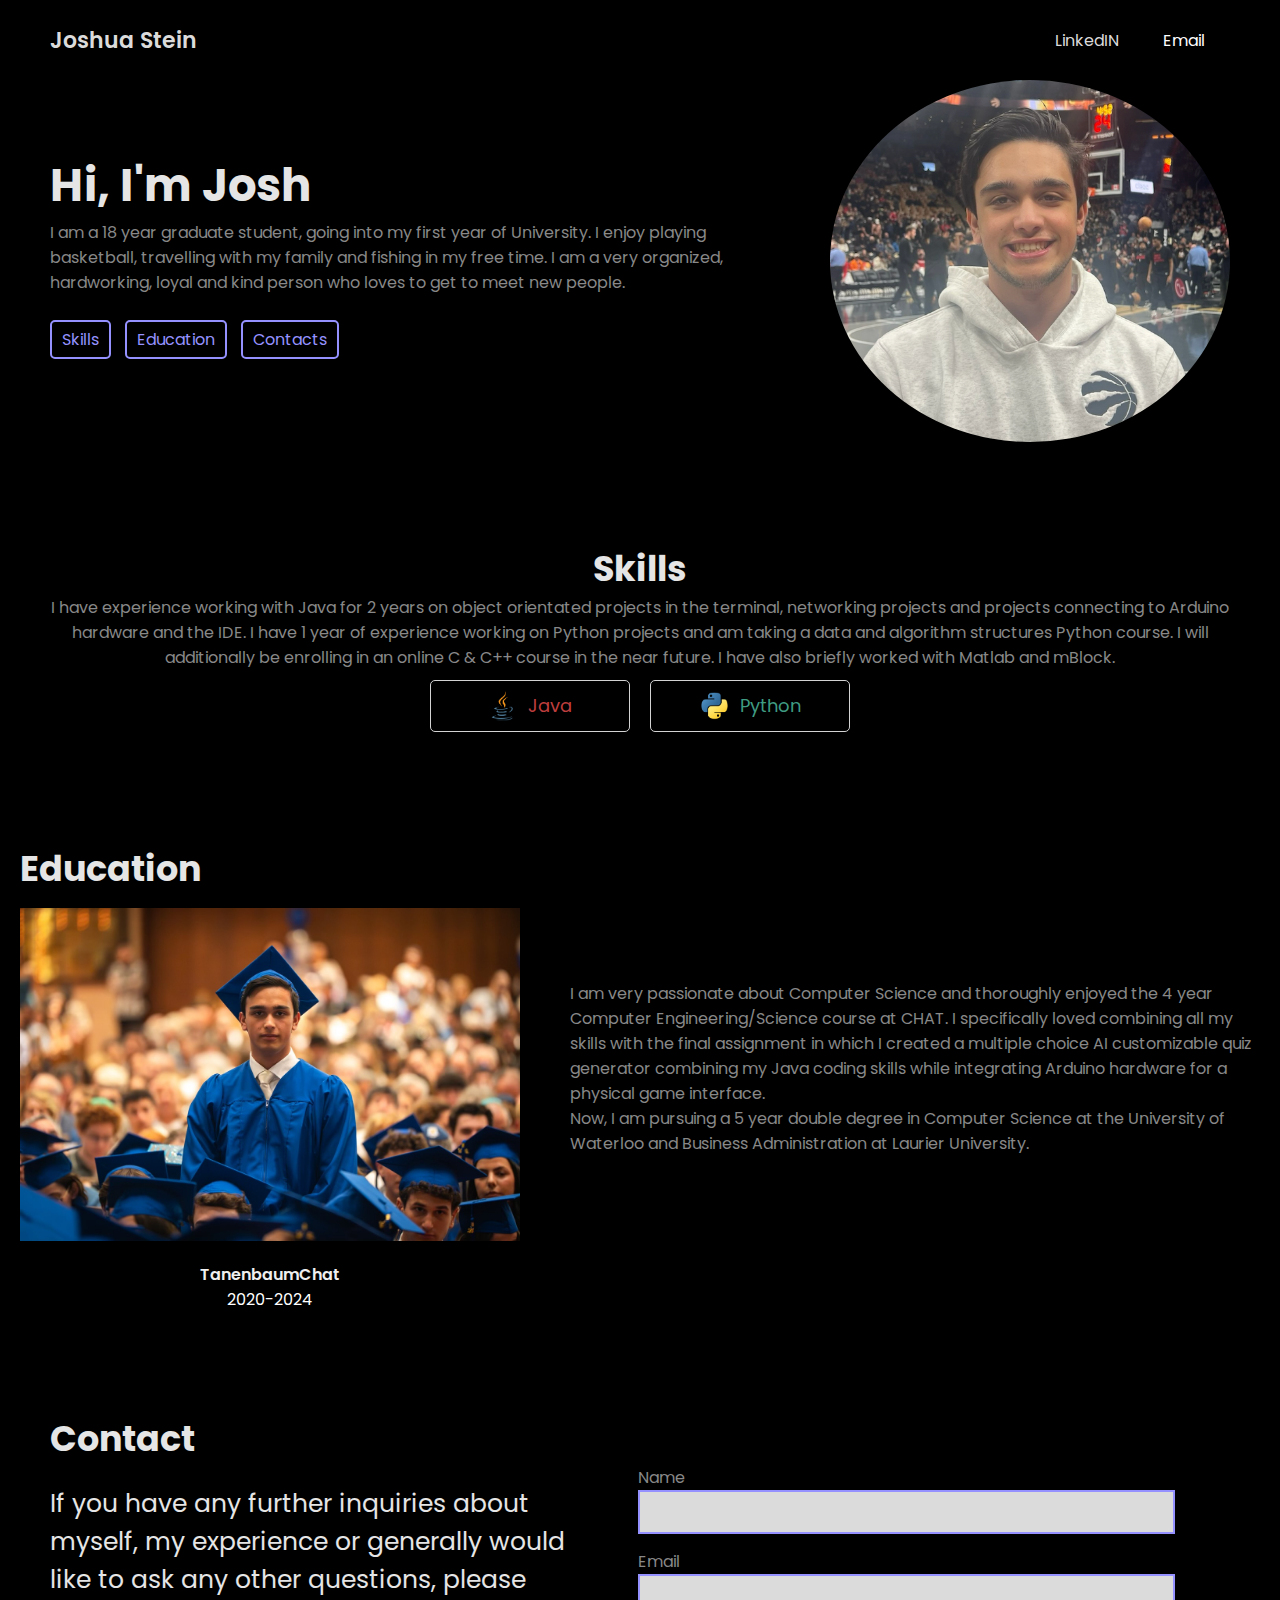
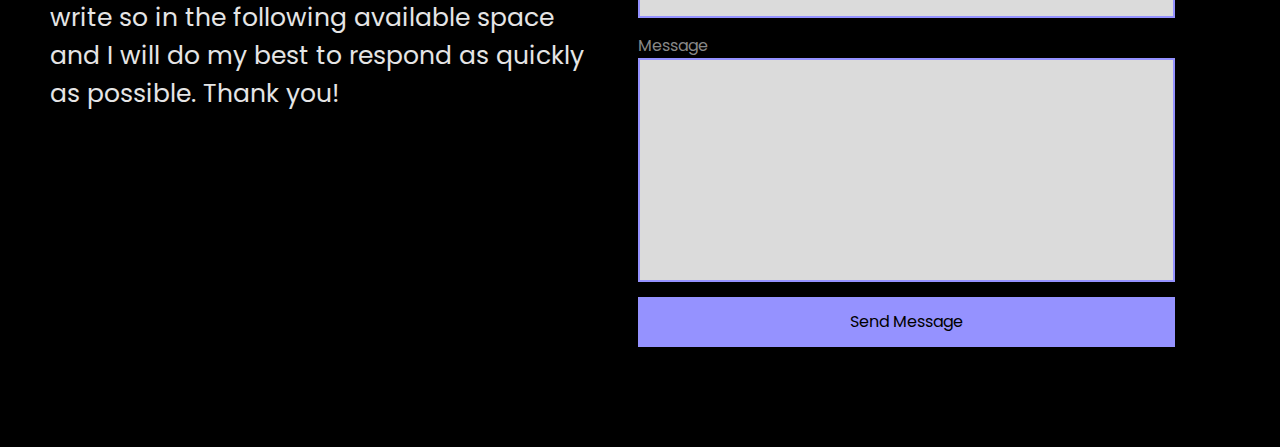
==== indexO.html @ 78497ab4 "Add files via upload" ====
<!DOCTYPE html>
<html lang="en">
<head>
    <meta charset="UTF-8">
    <meta name="viewport" content="width=device-width, initial-scale=1.0">
    
    <link rel = "stylesheet" href = "styles.css">
    
    <link rel="preconnect" href="https://fonts.googleapis.com">
    <link rel="preconnect" href="https://fonts.gstatic.com" crossorigin>
    <link href="https://fonts.googleapis.com/css2?family=Poppins:ital,wght@0,100;0,200;0,300;0,400;0,500;0,600;0,700;0,800;0,900;1,100;1,200;1,300;1,400;1,500;1,600;1,700;1,800;1,900&display=swap" rel="stylesheet">

    <link rel="stylesheet" href="https://cdnjs.cloudflare.com/ajax/libs/font-awesome/6.5.2/css/all.min.css" integrity="sha512-SnH5WK+bZxgPHs44uWIX+LLJAJ9/2PkPKZ5QiAj6Ta86w+fsb2TkcmfRyVX3pBnMFcV7oQPJkl9QevSCWr3W6A==" crossorigin="anonymous" referrerpolicy="no-referrer" />

    <title>Portfolio</title>
</head>
<body>

    <!--NavBAR-->
    <nav>
        <div class = "left">
            <a href="/">Joshua Stein</a>
        </div>
        
        <div class = "right">
            <a href="https://www.linkedin.com/in/joshua-stein-486370316/" target="_blank" rel="noopener noreferrer">
                <i class="fa-brands fa-linkedin"></i>
                <span>LinkedIN</span>
            </a>
            <a href="mailto:joshms2006@gmail.com//">
                <i class="fa-solid fa-envelope"></i>
                <span>Email</span>
            </a>
            

        
        </div>

    </nav>

    <main>
     <!--Set id ="" in order to make it so that you can click a button on the website that will bring you to that section-->
     <!--Section 1: Hero-->
    <section class = "hero-section">
        <div class="text">
            <h2 style="color: rgb(229, 229, 229);">Hi, I'm Josh</h2>
            <p style="color: rgb(136, 136, 136);">
                I am a 18 year graduate student, going into my first year of University. I enjoy playing basketball, travelling with my family and fishing in my free time. I am a very organized, hardworking, loyal and kind person who loves to get to meet new people.             </p>
            
            <div class = "links">

                <a href = "#Skills">
                        <i class="fa-solid fa-code"></i>
                        <span>Skills</span>
                </a>

                <a href = "#Education">
                    <i class="fa-solid fa-school"></i>
                   <span>Education</span>
                </a>

                <a href = "#Contacts">
                        <i class="fa-solid fa-envelope"></i>
                        <span>Contacts</span>
                </a>

            </div>
        </div>
        
        <div class = "headshot">
            <img src = "Web Image/PFN.png" alt = "Josh Stein headshot">
        </div>

    </section>

     <!--Section 2: Skills-->
     <section id = "Skills" class ="skills-section">
            <h2 style = "color: rgb(229, 229, 229);"> Skills</h2>
            <div class = "text" style="color: rgb(136, 136, 136);">
                I have experience working with Java for 2 years on object orientated projects in the terminal, networking projects and projects connecting to Arduino hardware and the IDE. I have 1 year of experience working on Python projects and am taking a data and algorithm structures Python course. I will additionally be enrolling in an online C & C++ course in the near future. I have also briefly worked with Matlab and mBlock.
            <div class = "cells">

                <div class = "cell">
                    <img src = "Web Image/JV.png"alt="">
                    <span style="color: rgb(190, 62, 62);">Java</span>
                </div>

                <div class = "cell">
                    <img src = "Web Image/PY.png"alt="">
                    <span style="color: rgb(63, 155, 130);">Python</span>
                </div>

            </div>
     </section>

    <!--Section 3: Education-->
    <section id = "Education" class = "Education-section">
        <h2 style = "color: rgb(229, 229, 229);">Education</h2>

        <div class = "group">
            <div class = "person-details">
                <img src = "Web Image/IMG_2238.jpeg">
                <p style="color: rgb(239, 239, 239);">TanenbaumChat</p>
                <p style="color: rgb(255, 255, 255);">2020-2024</p>
            </div>
        

            <div class = "text" style="color: rgb(136, 136, 136);">
                I am very passionate about Computer Science and thoroughly enjoyed the 4 year Computer Engineering/Science course at CHAT. I specifically loved combining all my skills with the final assignment in which I created a multiple choice AI customizable quiz generator combining my Java coding skills while integrating Arduino hardware for a physical game interface.
        
                <div class = "text" style="color: rgb(136, 136, 136);">

                    Now, I am pursuing a 5 year double degree in Computer Science at the University of Waterloo and Business Administration at Laurier University.
                </div>

            </div>

            

        </div>

    </section>


     <!--Section 4: Contacts-->
     <section id = "Contact" class="contact-section">
        <h2 style = "color: rgb(229, 229, 229);">Contact</h2>

        <div class = "group">
            <div class = "text" style = "color: rgb(229, 229, 229);">
                If you have any further inquiries about myself, my experience or generally would like to ask any other questions, please write so in the following available space and I will do my best to respond as quickly as possible. Thank you!            </div>

            
            <form>
                <label for="name" style = "color: rgb(136, 136, 136);">Name</label>
                <input type = "text" id="name" style = "color: rgb(0, 0, 0);" >

                <label for="email" style = "color: rgb(136, 136, 136);">Email</label>
                <input type = "email" id="email" style = "color: rgb(0, 0, 0);" >

                <label for="message" style = "color: rgb(136, 136, 136);">Message</label>
                <textarea id="message" cols ="30" rows ="10" style = "color: rgb(0, 0, 0);"></textarea>

                <button type = "submit">Send Message</button>

                
            </form>"

        
        </div>

     </section>

    </main>


</body>
</html>
---- styles.css ----
:root{
    --text-colour: #dbdbdb;
    --link-colour: #9592ff;
    --background-colour: #000000;
    --email-colour: #ffffff;
}


*{
    margin: 0;
    padding: 0;
    box-sizing: border-box;
}

html{
    scroll-behavior: smooth;/*Makes sure scrolling looks smooth*/
}

body{
    font-family: 'Poppins', sans-serif;
    background-color: var(--background-colour);
    max-width: 1400px;
    margin: 0 auto;
}

a {
    color: var(--link-colour);
    text-decoration: none; /*Get's rid of underline under text*/
}
/* NAVBAR*/

nav{ /* use flex boxes to split to left and right side of the screen*/
 display: flex;
 justify-content: space-between;
 align-items: center;
 padding: 0 50px; /*(x,y)*/
 height: 80px;
}
nav .left a{
    color: var(--text-colour);
    font-size: 22px;
    font-weight:600;
}
nav .right a{
    color: var(--text-colour);
    margin: 0 10px;/*(x,y)*/;
}
nav .right a:last-child{
    color: var(--email-colour);
    background-color: var(--background-colour);
    padding: 5px 15px;
    border-radius: 5px;
}
nav .right a span{
   margin-left: 5px;
}


/*Section 1: Hero*/
.hero-section{
    display:flex;
    justify-content: space-between;
    align-items: center;
    padding: 0 50px;
    margin: 50px, 0;
    margin-bottom:100px;/*so gap between hero section and the next section*/
    gap: 100px;

}



/*Think of the flex 5 and flex 2 as a ratio, where the text takes up 5/7, and the headshot takes up 2/7*/
.hero-section .text{
    flex:5;
}

.hero-section .text h2{
    font-size: 45px;
}

.hero-section .text .links{
    margin-top: 25px;
}

.hero-section .text .links a{/*When making screen smaller/for smaller devices, need this code to ensure the icon and the text boxes for the links don't break (skills, testimonny, contact)*/
    display: inline-block;
    padding: 5px 10px;
    border: 2px solid var(--link-colour);
    border-radius: 5px;
    margin-right: 10px;
    margin-bottom:10px;
    transition: .1s;
}

.hero-section .text .links a:hover{/*Make it so that when you hover over a link, it changes colour*/
    color: var(--text-colour);
    border: 2px solid var(--text-colour);
}

.hero-section .headshot{
    flex: 2;
    display:flex;
    justify-content: right;
}

.hero-section .headshot img{
    width:400px;
    border-radius: 50%;
}



/*SECTION 2: Skills*/
.skills-section{
    padding: 0 50px;
    margin-bottom: 100px;
}
.skills-section h2{
    text-align:center;
    font-size:35px;
}
.skills-section .text{
    text-align:center;
    margin-bottom: 20px;
}
.skills-section .cells{
    display: flex;
    justify-content:center;
    flex-wrap:wrap;/*so if we chnage the screen width, the logos in skills actually start wrapping*/

}
.skills-section .cells .cell{
    display: flex;
    justify-content:center;
    align-items: center;
    gap:10px;/*space out logos and text*/

    width: 200px;
    padding: 10px 20px;
    margin:10px;
    border: 1.5px solid #d3d3d3;
    border-radius: 5px;
}
.skills-section .cells .cell img{
    width: 30px;
    height:30px;
    object-fit: contain;
    border-radius: 2px;
}
.skills-section .cells .cell span{
    font-size: 18px;
}



/*SECTION 3: Education*/
.Education-section{
    padding: 0 20px;
    margin-bottom: 100px;
}

.Education-section h2{
    font-size: 35px;
    margin-bottom: -70px;
}
.Education-section .group{
    display: flex;
    align-items: center;
    gap: 50px;
}

.Education-section .group .person-details img{
    width: 500px;
    height:500px;
    object-fit: contain;
    aspect-ratio: 1 / 1;
    border-radius: 5%;
    -o-object-fit: cover;
    margin-bottom: -70px;
}

.Education-section .group .person-details p{
    font-weight: 600;
}
.Education-section .group .person-details p:last-child{
    font-weight: normal;
}

.Education-section .group .person-details {
    text-align: center;
    flex:2;
}
.Education-section .group .person-details .text {
    flex: 8;
    margin-bottom: 10px;
}





/*SECTION 4: Contact*/
.contact-section{
    padding: 0 50px;
    margin-bottom: 100px;
}

.contact-section h2{
    font-size: 35px;
}


.contact-section .group{
    display: flex;
    gap: 50px;
}

.contact-section .group .text{
    flex: 3;
    font-size: 25px;
    margin-top: 20px;
}

.contact-section .group form{
    flex:3;
    display: flex;
    flex-direction: column;
}

.contact-section .group form input,

.contact-section .group form textarea{
    font-family: 'Poppins', sans-serif;
    border: 2px solid var(--link-colour);
    background-color: var(--text-colour);
    padding:10px;
    margin-bottom: 15px;
    resize: none;

    outline: none;
}
.contact-section .group form button{
    font-size: 16px;
    font-family: 'Poppins', sans-serif;
    background-color: var(--link-colour);
    border:none;
    height: 50px;
    cursor: pointer;
    transition: 0.1;
}
.contact-section .group form button:hover{
    filter:brightness(0.8);
}






@media (max-width:870px){
    /* SECTION 1: Hero*/
    .hero-section .text h2{
        font-size: 35px;
    }
}
   
@media (max-width:810px){
    /* SECTION 1: Hero*/
    .hero-section{
        flex-direction: column-reverse;
    }
    .hero-section .headshot img{
        flex-direction: column-reverse;
        width:300px;
    }

    /*SECION 3: Education*/
    .Education-section{
        text-align: center;
    }
    .Education-section .group{
        flex-direction: column;
    }

    /*SECTION 4: Contact*/
    .contact-section .group{
        flex-direction: column;
    }
    .contact-section .group .text{
        font-size: 20px;
    }

}

@media (max-width: 600px){
    /*NAVBAR*/ 
    
    /*in case website is opened on a mobile device and therefore needs the format to be changed to look nicer*/
    nav{
        padding: 0 20px;
    }
    nav .right a{
        font-size:22px;
    }
    nav .right a:last-child{
        color: var(--text-colour);
        background-color:transparent;
    }
    nav .right a span{
        display: none;
    }

    /*SECTION 1: Hero*/
    .hero-section{
        padding: 0 20px;
    }
    
    .hero-section .text h2{
        font-size: 30px;
    }

    /*SECTION 2: Skills*/
    .skills-section{
        padding: 0 20px;
    }
    .skills-section .cells .cell span{
        font-size: 16px;
    }

    /*SECTION 3: Education*/
    .Education-section{
        padding: 0 20px;
    }

    /*SECTION 4: Contact*/
    .contact-section{
        padding: 0 20px;
    }
    .contact-section .group .text{
        font-size: 15px;
    }

}
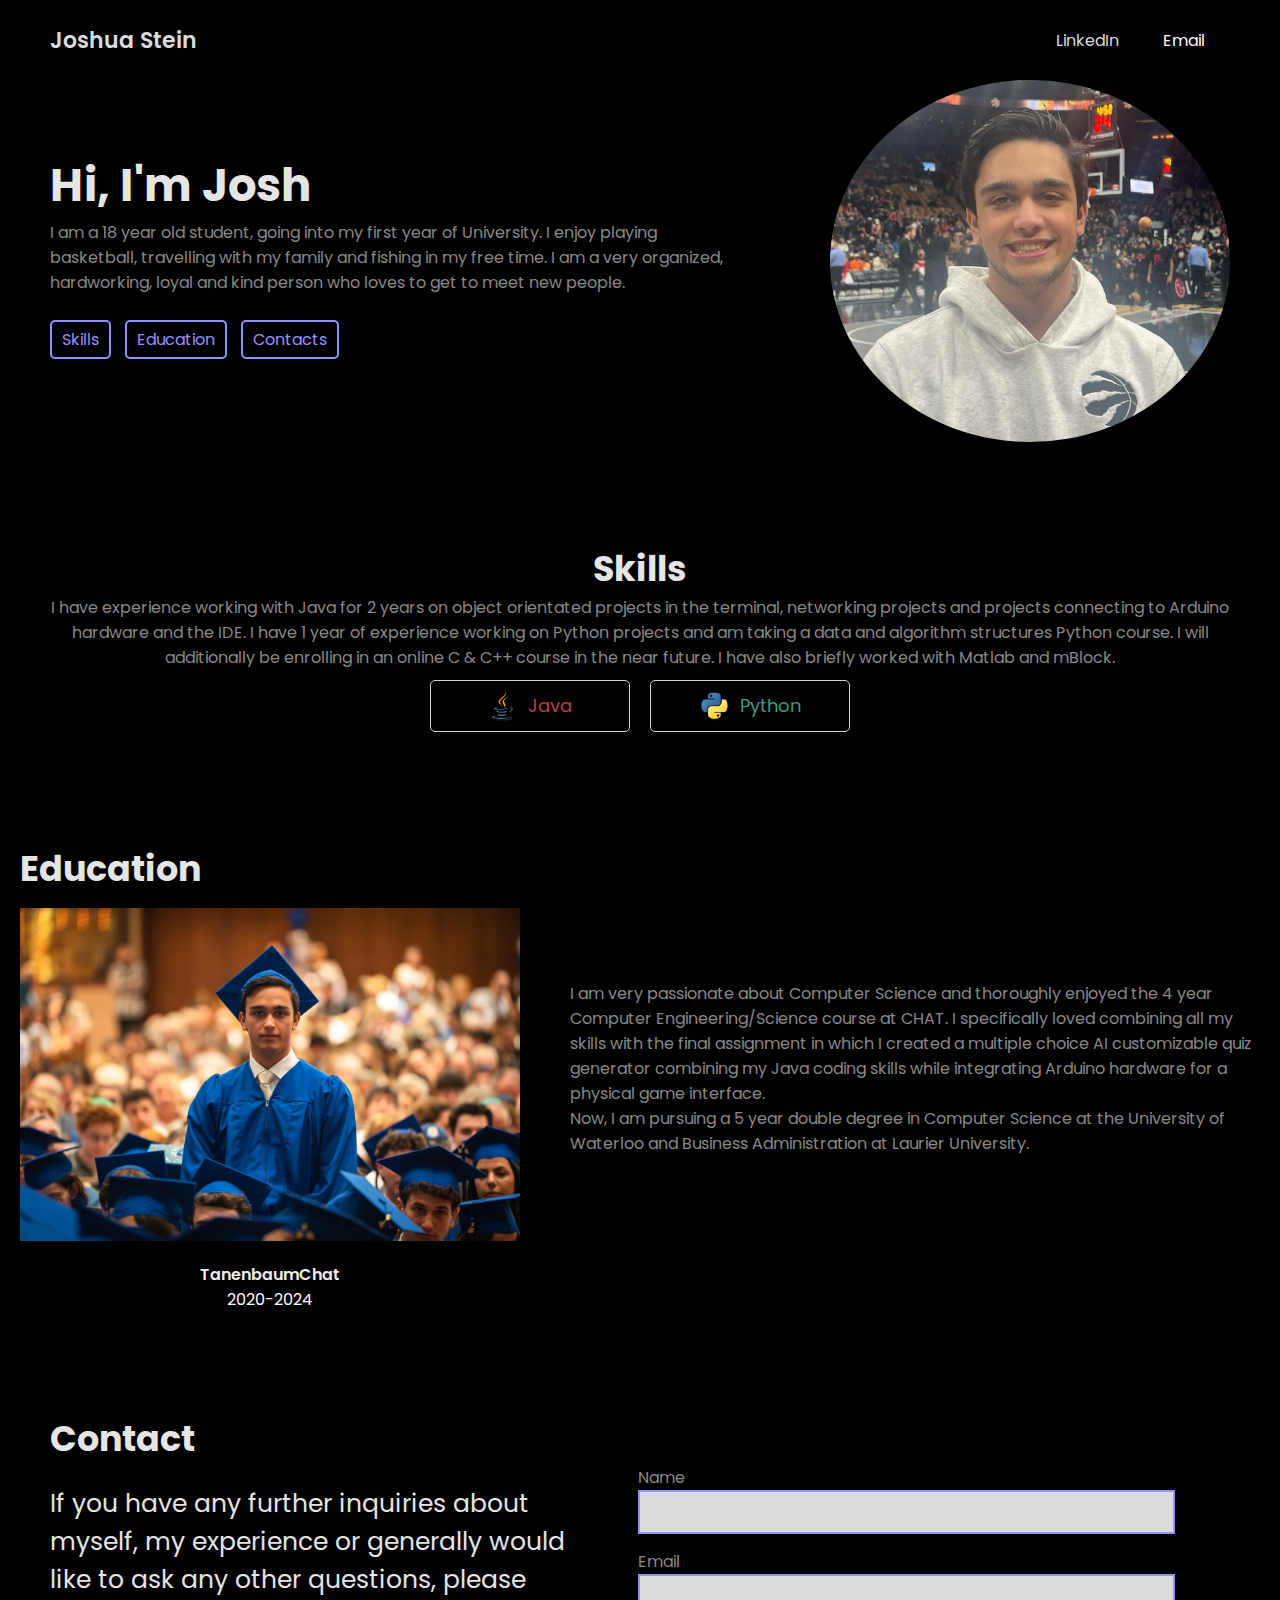
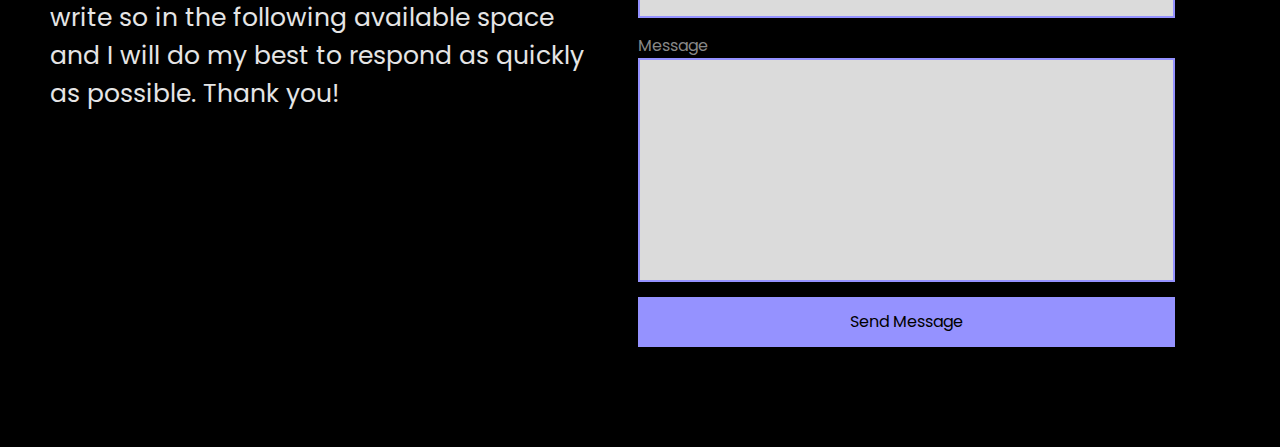
==== commit 7a1ade2e: "Update indexO.html" ====
--- a/indexO.html
+++ b/indexO.html
@@ -25,7 +25,7 @@
         <div class = "right">
             <a href="https://www.linkedin.com/in/joshua-stein-486370316/" target="_blank" rel="noopener noreferrer">
                 <i class="fa-brands fa-linkedin"></i>
-                <span>LinkedIN</span>
+                <span>LinkedIn</span>
             </a>
             <a href="mailto:joshms2006@gmail.com//">
                 <i class="fa-solid fa-envelope"></i>
@@ -45,7 +45,7 @@
         <div class="text">
             <h2 style="color: rgb(229, 229, 229);">Hi, I'm Josh</h2>
             <p style="color: rgb(136, 136, 136);">
-                I am a 18 year graduate student, going into my first year of University. I enjoy playing basketball, travelling with my family and fishing in my free time. I am a very organized, hardworking, loyal and kind person who loves to get to meet new people.             </p>
+                I am a 18 year old student, going into my first year of University. I enjoy playing basketball, travelling with my family and fishing in my free time. I am a very organized, hardworking, loyal and kind person who loves to get to meet new people.             </p>
             
             <div class = "links">
 
@@ -155,4 +155,4 @@
 
 
 </body>
-</html>+</html>
